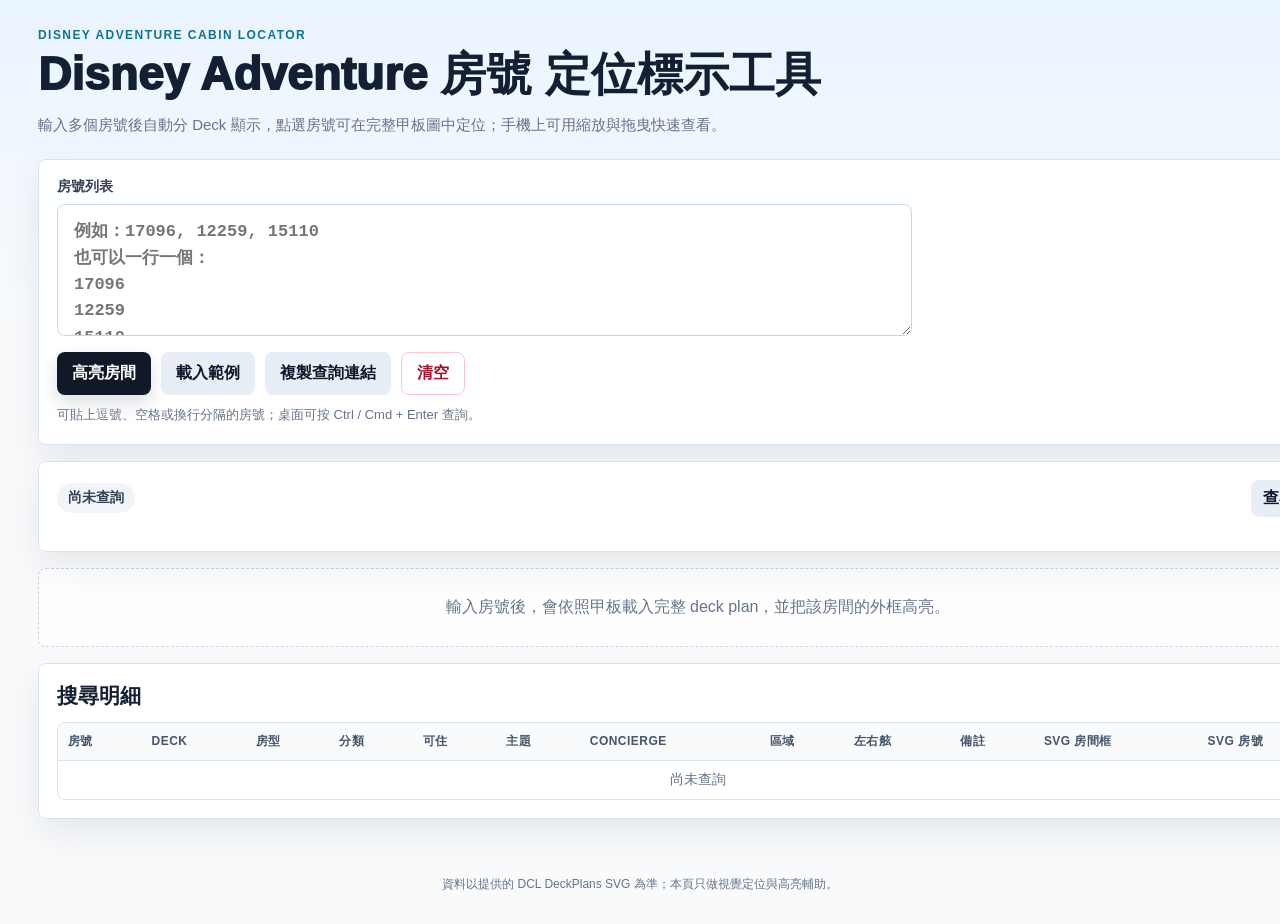
==== map/index.html @ 51dd49bd "Remove deck selection section from index.html Removed the deck selection section from the HTML." ====
<!doctype html>
<html lang="zh-Hant">
<head>
  <meta charset="utf-8" />
  <meta name="viewport" content="width=device-width, initial-scale=1" />
  <title>Disney Adventure 房號 定位標示工具</title>
  <link rel="stylesheet" href="./styles.css?v=20260513-6" />
</head>
<body>
<header class="hero">
  <div>
    <p class="eyebrow">Disney Adventure Cabin Locator</p>
    <h1>Disney Adventure 房號 定位標示工具</h1>
    <p class="subtitle">輸入多個房號後自動分 Deck 顯示，點選房號可在完整甲板圖中定位；手機上可用縮放與拖曳快速查看。</p>
  </div>
</header>

<main class="layout">
  <section class="card input-card">
    <div class="input-main">
      <label for="roomsInput">房號列表</label>
      <textarea id="roomsInput" placeholder="例如：17096, 12259, 15110&#10;也可以一行一個：&#10;17096&#10;12259&#10;15110"></textarea>
      <div class="actions">
        <button id="markBtn">高亮房間</button>
        <button class="secondary" id="demoBtn">載入範例</button>
        <button class="secondary" id="copyLinkBtn">複製查詢連結</button>
        <button class="ghost" id="clearBtn">清空</button>
      </div>
      <p class="input-hint">可貼上逗號、空格或換行分隔的房號；桌面可按 Ctrl / Cmd + Enter 查詢。</p>
    </div>
  </section>

  <section class="card status-card">
    <div class="status-top">
      <div id="summary" class="summary"><span class="pill neutral">尚未查詢</span></div>
      <button class="secondary compact" id="jumpResultsBtn" type="button">查看明細</button>
    </div>
    <div id="missingBox" class="missing-box"></div>
    <div id="deckTabs" class="deck-tabs"></div>
  </section>

  <section id="viewerArea" class="viewer-area">
    <div class="empty">輸入房號後，會依照甲板載入完整 deck plan，並把該房間的外框高亮。</div>
  </section>

  <section class="card results-card" id="resultsCard">
    <div class="section-title"><h2>搜尋明細</h2><small id="tableCount">0 筆</small></div>
    <div class="table-wrap">
      <table>
        <thead><tr><th>房號</th><th>Deck</th><th>房型</th><th>分類</th><th>可住</th><th>主題</th><th>Concierge</th><th>區域</th><th>左右舷</th><th>備註</th><th>SVG 房間框</th><th>SVG 房號</th></tr></thead>
        <tbody id="resultBody"><tr><td colspan="12" class="muted center">尚未查詢</td></tr></tbody>
      </table>
    </div>
  </section>
</main>

<footer class="footer">資料以提供的 DCL DeckPlans SVG 為準；本頁只做視覺定位與高亮輔助。</footer>
<script src="./app.js?v=20260513-6"></script>
</body>
</html>
---- map/styles.css ----
:root{
  --bg:#f5f7fb;
  --card:#fff;
  --ink:#132033;
  --muted:#65748a;
  --line:#d9e3ef;
  --soft:#f7fafc;
  --accent:#d91f45;
  --accent-2:#0e7490;
  --ok:#057a55;
  --warn:#b42318;
  --shadow:0 14px 36px rgba(15,23,42,.08);
}

*{box-sizing:border-box}
html{scroll-behavior:smooth}
body{
  margin:0;
  color:var(--ink);
  font-family:-apple-system,BlinkMacSystemFont,"Segoe UI","Noto Sans TC","Microsoft JhengHei",sans-serif;
  background:linear-gradient(180deg,#eaf4ff 0,#f8fafc 310px);
}
button,textarea,input,select{font:inherit}

.hero{
  max-width:1240px;
  margin:auto;
  padding:28px 18px 8px;
}
.eyebrow{
  margin:0 0 8px;
  color:var(--accent-2);
  font-size:12px;
  font-weight:900;
  text-transform:uppercase;
  letter-spacing:.12em;
}
.hero h1{
  margin:0;
  font-size:clamp(28px,4vw,46px);
  line-height:1.08;
  font-weight:950;
}
.subtitle{
  max-width:780px;
  margin:12px 0 0;
  color:var(--muted);
  font-size:15px;
  line-height:1.7;
}

.layout{
  max-width:1240px;
  margin:auto;
  padding:14px 18px 56px;
  display:grid;
  gap:16px;
}
.card,.deck-section{
  background:rgba(255,255,255,.96);
  border:1px solid var(--line);
  border-radius:8px;
  box-shadow:var(--shadow);
}
.card{padding:18px}
.input-card{
  display:grid;
  grid-template-columns:minmax(0,1.35fr) minmax(240px,.65fr);
  gap:16px;
  align-items:start;
}
label{
  display:block;
  margin:0 0 8px;
  font-size:14px;
  font-weight:900;
  color:#334155;
}
textarea{
  width:100%;
  min-height:132px;
  resize:vertical;
  border:1px solid #c8d4e3;
  border-radius:8px;
  padding:14px 16px;
  background:#fff;
  color:#0f172a;
  font:700 17px/1.55 ui-monospace,SFMono-Regular,Menlo,Consolas,monospace;
  outline:none;
}
textarea:focus{
  border-color:#38bdf8;
  box-shadow:0 0 0 4px rgba(14,116,144,.14);
}
input,select{
  min-height:42px;
  border:1px solid #c8d4e3;
  border-radius:8px;
  padding:9px 11px;
  background:#fff;
  color:#0f172a;
  outline:none;
}
input:focus,select:focus{
  border-color:#38bdf8;
  box-shadow:0 0 0 4px rgba(14,116,144,.14);
}
.actions{
  display:flex;
  flex-wrap:wrap;
  gap:10px;
  margin-top:12px;
}
button{
  min-height:42px;
  border:0;
  border-radius:8px;
  padding:10px 15px;
  cursor:pointer;
  background:#111827;
  color:#fff;
  font-weight:900;
  box-shadow:0 8px 18px rgba(15,23,42,.14);
  transition:transform .16s ease,background .16s ease,border-color .16s ease;
}
button:hover{transform:translateY(-1px)}
button:active{transform:translateY(0)}
button.secondary{
  background:#e7eef6;
  color:#0f172a;
  box-shadow:none;
}
button.ghost{
  background:#fff;
  color:#a1162c;
  border:1px solid #fac7cf;
  box-shadow:none;
}
button.compact{
  min-height:36px;
  padding:8px 12px;
  white-space:nowrap;
}
.input-hint,.note{
  margin:10px 0 0;
  color:var(--muted);
  font-size:13px;
  line-height:1.6;
}
.input-side{
  display:grid;
  grid-template-columns:1fr 1fr;
  gap:10px;
}
.explore-card{
  display:grid;
  grid-template-columns:minmax(0,1.2fr) minmax(300px,.8fr);
  gap:16px;
  align-items:end;
}
.explore-card.deck-only{
  grid-template-columns:minmax(280px,520px);
}
.explore-block{min-width:0}
.inline-controls{
  display:flex;
  gap:10px;
  align-items:center;
}
.inline-controls input{flex:1 1 auto;min-width:0}
.inline-controls select{flex:1 1 150px}
.compact-controls{justify-content:flex-end}
.stat{
  border:1px solid var(--line);
  border-radius:8px;
  padding:13px;
  background:#f8fafc;
}
.stat b{
  display:block;
  font-size:25px;
  color:#0f172a;
}
.stat span{
  font-size:12px;
  color:var(--muted);
  font-weight:800;
}
.note{grid-column:1/-1}
code{
  background:#eef6ff;
  color:#075985;
  border-radius:5px;
  padding:1px 5px;
  font-size:.92em;
}

.status-card{
  position:sticky;
  top:0;
  z-index:10;
  backdrop-filter:blur(14px);
}
.status-top{
  display:flex;
  align-items:center;
  justify-content:space-between;
  gap:12px;
}
.summary{
  display:flex;
  flex-wrap:wrap;
  gap:8px;
  align-items:center;
}
.pill{
  display:inline-flex;
  align-items:center;
  border-radius:999px;
  padding:6px 11px;
  background:#eff6ff;
  color:#1d4ed8;
  font-size:14px;
  font-weight:900;
}
.pill.ok{background:#ecfdf5;color:#047857}
.pill.warn{background:#fef2f2;color:#b91c1c}
.pill.neutral{background:#f1f5f9;color:#334155}
.missing-box{
  display:none;
  margin-top:12px;
  border:1px solid #fecaca;
  background:#fff1f2;
  color:#991b1b;
  border-radius:8px;
  padding:12px;
  font-weight:750;
  line-height:1.65;
}
.deck-tabs{
  display:flex;
  gap:8px;
  margin-top:14px;
  overflow-x:auto;
  padding-bottom:2px;
  scrollbar-width:thin;
}
.deck-tab{
  flex:0 0 auto;
  border:1px solid var(--line);
  background:#fff;
  color:#0f172a;
  box-shadow:none;
  padding:8px 12px;
}
.deck-tab.active,.deck-tab:hover{
  background:#111827;
  color:#fff;
  border-color:#111827;
}

.viewer-area{display:grid;gap:16px}
.empty{
  color:var(--muted);
  padding:28px;
  text-align:center;
  border:1px dashed #cbd5e1;
  border-radius:8px;
  background:rgba(255,255,255,.8);
}
.deck-section{
  overflow:hidden;
  scroll-margin-top:92px;
}
.deck-head{
  display:grid;
  grid-template-columns:minmax(180px,.5fr) minmax(0,1fr);
  gap:12px;
  padding:15px 16px;
  border-bottom:1px solid var(--line);
  background:linear-gradient(180deg,#fff,#f8fafc);
}
.deck-head h2{
  margin:0;
  font-size:22px;
}
.deck-head p{
  margin:6px 0 0;
  color:var(--muted);
  font-size:13px;
  line-height:1.55;
}
.room-list{
  display:flex;
  flex-wrap:wrap;
  gap:8px;
  justify-content:flex-end;
  align-content:start;
}
.room-chip{
  min-height:36px;
  border:1px solid #cbd5e1;
  border-radius:8px;
  background:#fff;
  color:#0f172a;
  padding:7px 10px;
  font-size:13px;
  font-weight:900;
  line-height:1;
  cursor:pointer;
  box-shadow:none;
}
.room-chip:hover,.room-chip.active{
  background:#e8f7fb;
  border-color:#22d3ee;
  color:#0e7490;
}
.mini-note{
  align-self:center;
  font-size:13px;
  line-height:1.45;
}
.svg-tools{
  display:flex;
  flex-wrap:wrap;
  align-items:center;
  justify-content:space-between;
  gap:10px;
  padding:10px 14px;
  border-bottom:1px solid var(--line);
  background:#fbfdff;
}
.svg-tools small{
  color:var(--muted);
  font-weight:750;
}
.tool-group{
  display:flex;
  align-items:center;
  gap:8px;
}
.icon-btn{
  width:38px;
  min-height:38px;
  padding:0;
  display:inline-grid;
  place-items:center;
  background:#fff;
  color:#0f172a;
  border:1px solid var(--line);
  box-shadow:none;
}
.zoom-label{
  min-width:48px;
  text-align:center;
  color:#475569;
  font-size:13px;
  font-weight:900;
}
.download-map{
  min-height:38px;
  padding:8px 11px;
  background:#0e7490;
  color:#fff;
  box-shadow:none;
  white-space:nowrap;
}
.download-map:disabled{
  cursor:progress;
  opacity:.72;
}
.svg-wrap{
  height:min(76vh,820px);
  min-height:520px;
  overflow:auto;
  background:#e9eff6;
  padding:16px;
  overscroll-behavior:contain;
  -webkit-overflow-scrolling:touch;
  touch-action:pan-x pan-y;
}
.svg-stage{
  width:max-content;
  min-width:100%;
  display:flex;
  justify-content:center;
}
.svg-stage svg{
  display:block;
  width:var(--svg-width,760px);
  max-width:none;
  height:auto;
  background:#fff;
  border-radius:8px;
  box-shadow:0 10px 30px rgba(15,23,42,.10);
}

.section-title{
  display:flex;
  align-items:center;
  justify-content:space-between;
  gap:12px;
  margin-bottom:12px;
}
.section-title h2{
  margin:0;
  font-size:21px;
}
.section-title small{
  color:var(--muted);
  font-weight:900;
}
.table-wrap{
  overflow:auto;
  border:1px solid var(--line);
  border-radius:8px;
  background:#fff;
}
table{
  width:100%;
  border-collapse:collapse;
  font-size:14px;
  min-width:1280px;
}
th,td{
  border-bottom:1px solid var(--line);
  padding:10px;
  text-align:left;
  white-space:nowrap;
}
th{
  background:#f8fafc;
  color:#475569;
  font-size:12px;
  text-transform:uppercase;
  letter-spacing:.04em;
}
tr:last-child td{border-bottom:0}
tr[data-room]{cursor:pointer}
tr.active td{background:#ecfeff}
.note-input{
  width:220px;
  max-width:100%;
  min-height:36px;
  border:1px solid #c8d4e3;
  border-radius:8px;
  padding:7px 10px;
  color:#0f172a;
  background:#fff;
  outline:none;
}
.note-input:focus{
  border-color:#38bdf8;
  box-shadow:0 0 0 3px rgba(14,116,144,.14);
}
.muted{color:var(--muted)}
.center{text-align:center}
.footer{
  text-align:center;
  color:var(--muted);
  font-size:12px;
  line-height:1.6;
  padding:0 18px 30px;
}

.deck-svg [id^="room-"]{
  transition:fill .16s ease,stroke .16s ease,stroke-width .16s ease,filter .16s ease;
}
.deck-svg .room-highlight{
  fill:#fff176!important;
  stroke:#d91f45!important;
  stroke-width:5!important;
  filter:drop-shadow(0 0 4px rgba(217,31,69,.7));
}
.deck-svg .room-active{
  fill:#67e8f9!important;
  stroke:#0e7490!important;
  stroke-width:6!important;
  filter:drop-shadow(0 0 5px rgba(14,116,144,.8));
}
.deck-svg .number-highlight,.deck-svg .number-active{
  fill:#991b1b!important;
  font-weight:900!important;
  paint-order:stroke;
  stroke:#fff!important;
  stroke-width:2.5px!important;
}
.deck-svg .number-active{fill:#0e7490!important}
.deck-svg .room-note-label{pointer-events:none}
.deck-svg .room-note-label rect{
  fill:#111827;
  stroke:#fff;
  stroke-width:2;
  filter:drop-shadow(0 1px 2px rgba(15,23,42,.35));
}
.deck-svg .room-note-label text{
  fill:#fff;
  font:700 13px -apple-system,BlinkMacSystemFont,"Segoe UI","Noto Sans TC",sans-serif;
  paint-order:stroke;
  stroke:#111827;
  stroke-width:1px;
}

@media(max-width:860px){
  body{background:#f8fafc}
  .hero{padding:22px 14px 6px}
  .layout{padding:10px 12px 42px;gap:12px}
  .card{padding:14px}
  .input-card{grid-template-columns:1fr}
  .explore-card{grid-template-columns:1fr}
  .inline-controls{align-items:stretch}
  .compact-controls{justify-content:flex-start}
  textarea{
    min-height:108px;
    font-size:16px;
  }
  .actions{
    display:grid;
    grid-template-columns:1fr 1fr;
  }
  .actions button:first-child{grid-column:1/-1}
  .input-side{grid-template-columns:1fr 1fr}
  .status-card{
    margin-left:-12px;
    margin-right:-12px;
    border-left:0;
    border-right:0;
    border-radius:0;
    padding:12px;
  }
  .status-top{align-items:flex-start}
  .summary{gap:6px}
  .pill{font-size:13px;padding:6px 9px}
  .deck-section{scroll-margin-top:116px}
  .deck-head{
    grid-template-columns:1fr;
    padding:14px;
  }
  .room-list{
    justify-content:flex-start;
    flex-wrap:nowrap;
    overflow-x:auto;
    padding-bottom:2px;
  }
  .room-chip{flex:0 0 auto}
  .svg-tools{
    position:sticky;
    top:105px;
    z-index:5;
  }
  .svg-tools small{
    order:2;
    width:100%;
    overflow:hidden;
    text-overflow:ellipsis;
    white-space:nowrap;
  }
  .tool-group{
    width:100%;
    justify-content:flex-start;
    overflow-x:auto;
    padding-bottom:2px;
  }
  .download-map{margin-left:auto}
  .svg-wrap{
    height:66vh;
    min-height:430px;
    padding:12px;
  }
  .svg-stage{justify-content:flex-start}
  .table-wrap{
    overflow:visible;
    border:0;
    background:transparent;
  }
  table,thead,tbody,tr,td{display:block}
  table{min-width:0}
  thead{display:none}
  tbody{display:grid;gap:10px}
  tr[data-room]{
    border:1px solid var(--line);
    border-radius:8px;
    background:#fff;
    box-shadow:0 8px 18px rgba(15,23,42,.06);
    padding:10px;
  }
  td{
    display:flex;
    justify-content:space-between;
    gap:14px;
    border:0;
    padding:6px 0;
    white-space:normal;
    text-align:right;
  }
  td::before{
    content:attr(data-label);
    color:var(--muted);
    font-size:12px;
    font-weight:900;
    text-align:left;
  }
  td:first-child{
    font-size:19px;
    padding-bottom:8px;
    border-bottom:1px solid var(--line);
  }
  td:first-child::before{content:"房號"}
  .note-input{
    width:min(62vw,260px);
    text-align:left;
  }
  tr:not([data-room]) td{
    display:block;
    text-align:center;
    padding:18px;
    border:1px dashed var(--line);
    border-radius:8px;
    background:#fff;
  }
  tr:not([data-room]) td::before{content:""}
}

@media(max-width:520px){
  .hero h1{font-size:28px}
  .subtitle{font-size:14px}
  .actions{grid-template-columns:1fr}
  .inline-controls{display:grid;grid-template-columns:1fr}
  .compact-controls{grid-template-columns:1fr 1fr}
  .compact-controls select{grid-column:1/-1}
  .input-side{grid-template-columns:1fr}
  .note{grid-column:auto}
  .status-top{display:block}
  #jumpResultsBtn{display:none}
  .deck-tabs{margin-top:10px}
  .svg-tools{top:128px}
  .svg-wrap{
    height:64vh;
    min-height:380px;
  }
}
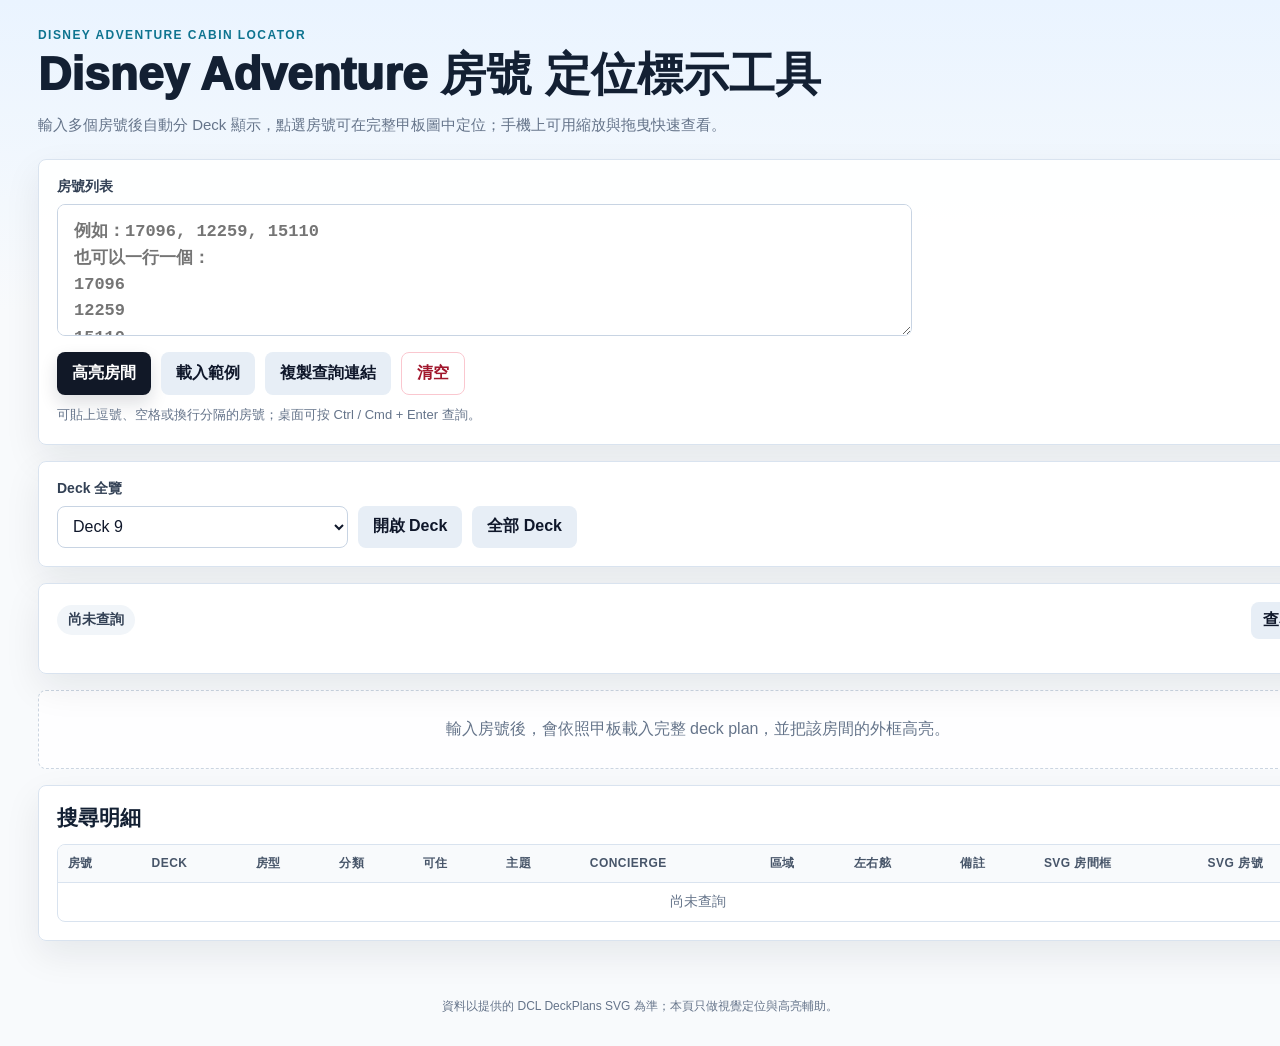
==== commit 43ecbbf3: "Add files via upload" ====
--- a/map/index.html
+++ b/map/index.html
@@ -30,6 +30,17 @@
     </div>
   </section>
 
+  <section class="card explore-card deck-only">
+    <div class="explore-block">
+      <label for="deckSelect">Deck 全覽</label>
+      <div class="inline-controls compact-controls">
+        <select id="deckSelect" aria-label="選擇 Deck"></select>
+        <button class="secondary" id="viewDeckBtn" type="button">開啟 Deck</button>
+        <button class="secondary" id="viewAllDecksBtn" type="button">全部 Deck</button>
+      </div>
+    </div>
+  </section>
+
   <section class="card status-card">
     <div class="status-top">
       <div id="summary" class="summary"><span class="pill neutral">尚未查詢</span></div>
--- a/map/styles.css
+++ b/map/styles.css
@@ -147,11 +147,6 @@
   font-size:13px;
   line-height:1.6;
 }
-.input-side{
-  display:grid;
-  grid-template-columns:1fr 1fr;
-  gap:10px;
-}
 .explore-card{
   display:grid;
   grid-template-columns:minmax(0,1.2fr) minmax(300px,.8fr);
@@ -170,22 +165,6 @@
 .inline-controls input{flex:1 1 auto;min-width:0}
 .inline-controls select{flex:1 1 150px}
 .compact-controls{justify-content:flex-end}
-.stat{
-  border:1px solid var(--line);
-  border-radius:8px;
-  padding:13px;
-  background:#f8fafc;
-}
-.stat b{
-  display:block;
-  font-size:25px;
-  color:#0f172a;
-}
-.stat span{
-  font-size:12px;
-  color:var(--muted);
-  font-weight:800;
-}
 .note{grid-column:1/-1}
 code{
   background:#eef6ff;
@@ -519,7 +498,6 @@
     grid-template-columns:1fr 1fr;
   }
   .actions button:first-child{grid-column:1/-1}
-  .input-side{grid-template-columns:1fr 1fr}
   .status-card{
     margin-left:-12px;
     margin-right:-12px;
@@ -628,7 +606,6 @@
   .inline-controls{display:grid;grid-template-columns:1fr}
   .compact-controls{grid-template-columns:1fr 1fr}
   .compact-controls select{grid-column:1/-1}
-  .input-side{grid-template-columns:1fr}
   .note{grid-column:auto}
   .status-top{display:block}
   #jumpResultsBtn{display:none}
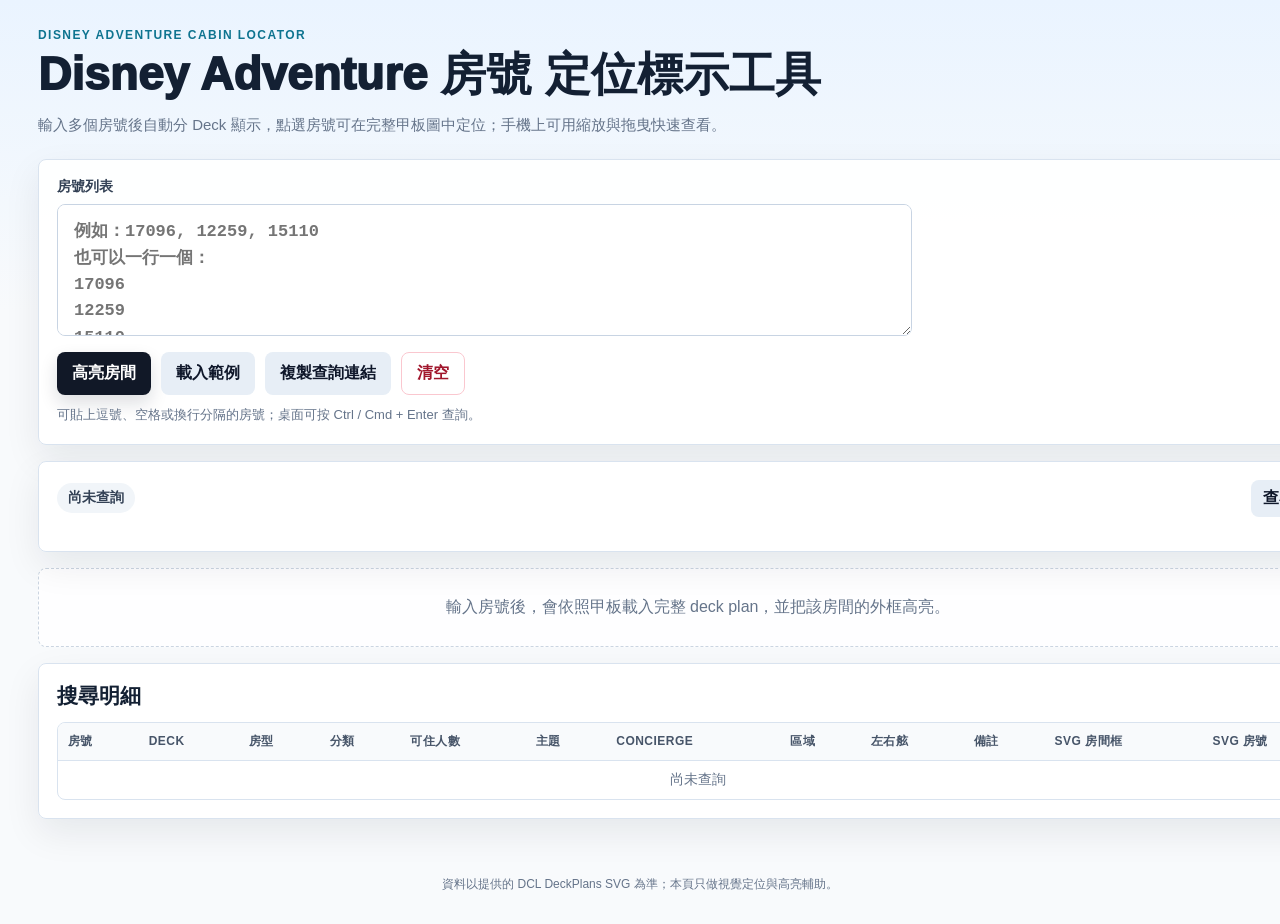
==== commit 5ff66e8b: "Add files via upload" ====
--- a/map/index.html
+++ b/map/index.html
@@ -4,7 +4,7 @@
   <meta charset="utf-8" />
   <meta name="viewport" content="width=device-width, initial-scale=1" />
   <title>Disney Adventure 房號 定位標示工具</title>
-  <link rel="stylesheet" href="./styles.css?v=20260513-6" />
+  <link rel="stylesheet" href="./styles.css?v=20260513-7" />
 </head>
 <body>
 <header class="hero">
@@ -30,17 +30,6 @@
     </div>
   </section>
 
-  <section class="card explore-card deck-only">
-    <div class="explore-block">
-      <label for="deckSelect">Deck 全覽</label>
-      <div class="inline-controls compact-controls">
-        <select id="deckSelect" aria-label="選擇 Deck"></select>
-        <button class="secondary" id="viewDeckBtn" type="button">開啟 Deck</button>
-        <button class="secondary" id="viewAllDecksBtn" type="button">全部 Deck</button>
-      </div>
-    </div>
-  </section>
-
   <section class="card status-card">
     <div class="status-top">
       <div id="summary" class="summary"><span class="pill neutral">尚未查詢</span></div>
@@ -58,7 +47,7 @@
     <div class="section-title"><h2>搜尋明細</h2><small id="tableCount">0 筆</small></div>
     <div class="table-wrap">
       <table>
-        <thead><tr><th>房號</th><th>Deck</th><th>房型</th><th>分類</th><th>可住</th><th>主題</th><th>Concierge</th><th>區域</th><th>左右舷</th><th>備註</th><th>SVG 房間框</th><th>SVG 房號</th></tr></thead>
+        <thead><tr><th>房號</th><th>Deck</th><th>房型</th><th>分類</th><th>可住人數</th><th>主題</th><th>Concierge</th><th>區域</th><th>左右舷</th><th>備註</th><th>SVG 房間框</th><th>SVG 房號</th></tr></thead>
         <tbody id="resultBody"><tr><td colspan="12" class="muted center">尚未查詢</td></tr></tbody>
       </table>
     </div>
@@ -66,6 +55,6 @@
 </main>
 
 <footer class="footer">資料以提供的 DCL DeckPlans SVG 為準；本頁只做視覺定位與高亮輔助。</footer>
-<script src="./app.js?v=20260513-6"></script>
+<script src="./app.js?v=20260513-7"></script>
 </body>
 </html>
--- a/map/styles.css
+++ b/map/styles.css
@@ -147,24 +147,6 @@
   font-size:13px;
   line-height:1.6;
 }
-.explore-card{
-  display:grid;
-  grid-template-columns:minmax(0,1.2fr) minmax(300px,.8fr);
-  gap:16px;
-  align-items:end;
-}
-.explore-card.deck-only{
-  grid-template-columns:minmax(280px,520px);
-}
-.explore-block{min-width:0}
-.inline-controls{
-  display:flex;
-  gap:10px;
-  align-items:center;
-}
-.inline-controls input{flex:1 1 auto;min-width:0}
-.inline-controls select{flex:1 1 150px}
-.compact-controls{justify-content:flex-end}
 .note{grid-column:1/-1}
 code{
   background:#eef6ff;
@@ -486,9 +468,6 @@
   .layout{padding:10px 12px 42px;gap:12px}
   .card{padding:14px}
   .input-card{grid-template-columns:1fr}
-  .explore-card{grid-template-columns:1fr}
-  .inline-controls{align-items:stretch}
-  .compact-controls{justify-content:flex-start}
   textarea{
     min-height:108px;
     font-size:16px;
@@ -603,9 +582,6 @@
   .hero h1{font-size:28px}
   .subtitle{font-size:14px}
   .actions{grid-template-columns:1fr}
-  .inline-controls{display:grid;grid-template-columns:1fr}
-  .compact-controls{grid-template-columns:1fr 1fr}
-  .compact-controls select{grid-column:1/-1}
   .note{grid-column:auto}
   .status-top{display:block}
   #jumpResultsBtn{display:none}
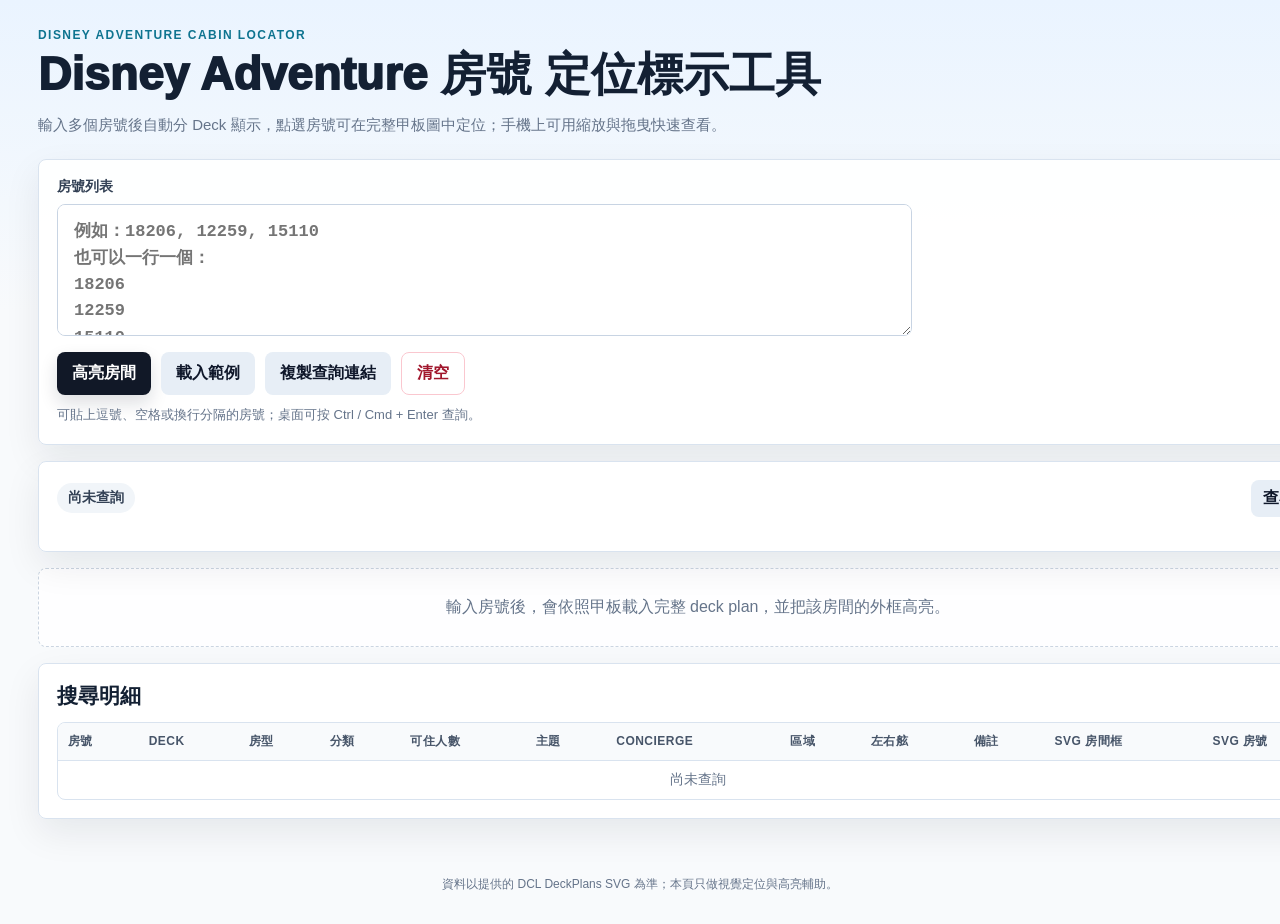
==== commit da8b2716: "Add files via upload" ====
--- a/map/index.html
+++ b/map/index.html
@@ -19,7 +19,7 @@
   <section class="card input-card">
     <div class="input-main">
       <label for="roomsInput">房號列表</label>
-      <textarea id="roomsInput" placeholder="例如：17096, 12259, 15110&#10;也可以一行一個：&#10;17096&#10;12259&#10;15110"></textarea>
+      <textarea id="roomsInput" placeholder="例如：18206, 12259, 15110&#10;也可以一行一個：&#10;18206&#10;12259&#10;15110"></textarea>
       <div class="actions">
         <button id="markBtn">高亮房間</button>
         <button class="secondary" id="demoBtn">載入範例</button>
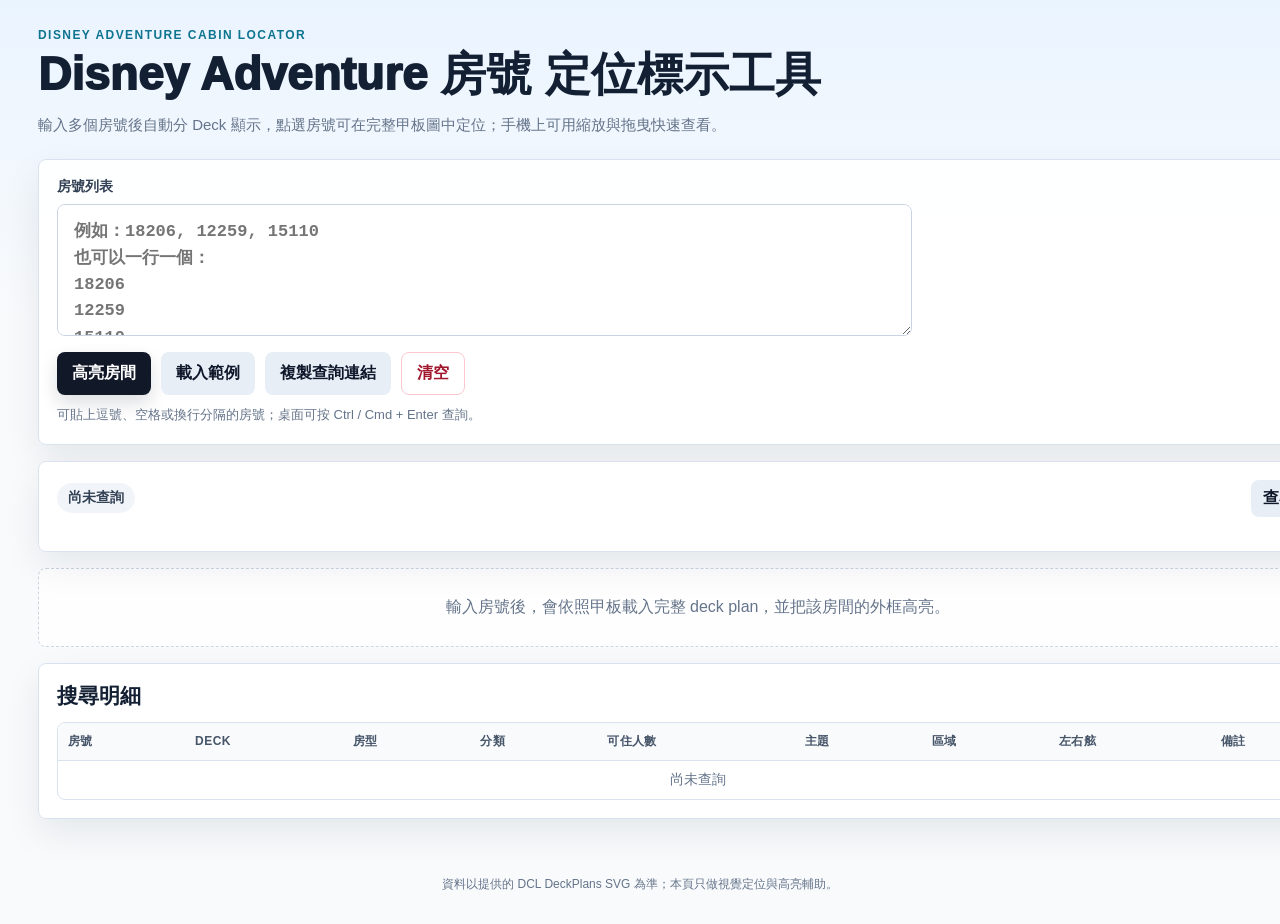
==== commit 2a4803fd: "Add files via upload" ====
--- a/map/index.html
+++ b/map/index.html
@@ -47,8 +47,8 @@
     <div class="section-title"><h2>搜尋明細</h2><small id="tableCount">0 筆</small></div>
     <div class="table-wrap">
       <table>
-        <thead><tr><th>房號</th><th>Deck</th><th>房型</th><th>分類</th><th>可住人數</th><th>主題</th><th>Concierge</th><th>區域</th><th>左右舷</th><th>備註</th><th>SVG 房間框</th><th>SVG 房號</th></tr></thead>
-        <tbody id="resultBody"><tr><td colspan="12" class="muted center">尚未查詢</td></tr></tbody>
+        <thead><tr><th>房號</th><th>Deck</th><th>房型</th><th>分類</th><th>可住人數</th><th>主題</th><th>區域</th><th>左右舷</th><th>備註</th></tr></thead>
+        <tbody id="resultBody"><tr><td colspan="9" class="muted center">尚未查詢</td></tr></tbody>
       </table>
     </div>
   </section>
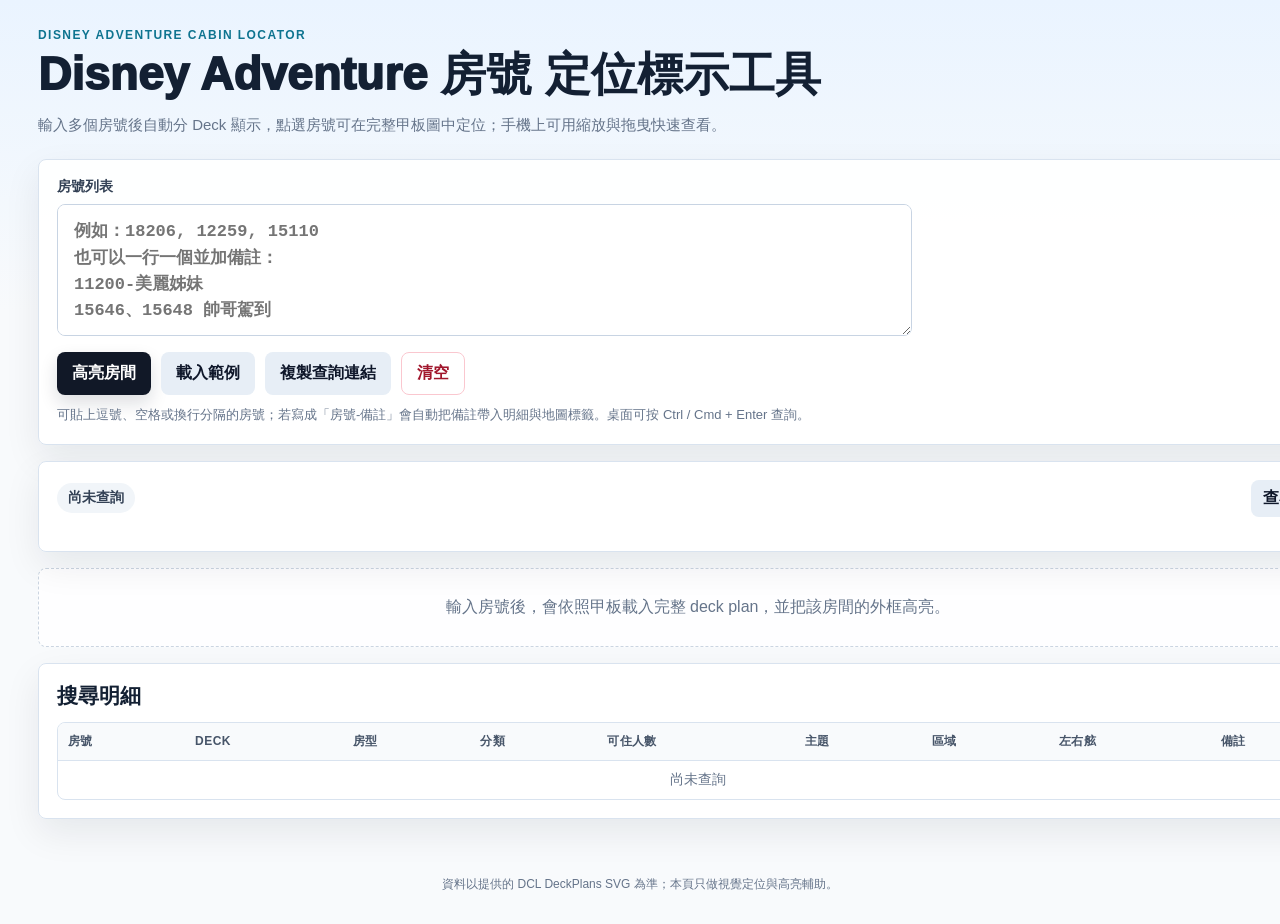
==== commit 4e44e213: "Add files via upload" ====
--- a/map/index.html
+++ b/map/index.html
@@ -4,7 +4,7 @@
   <meta charset="utf-8" />
   <meta name="viewport" content="width=device-width, initial-scale=1" />
   <title>Disney Adventure 房號 定位標示工具</title>
-  <link rel="stylesheet" href="./styles.css?v=20260513-7" />
+  <link rel="stylesheet" href="./styles.css?v=20260515-2" />
 </head>
 <body>
 <header class="hero">
@@ -19,14 +19,14 @@
   <section class="card input-card">
     <div class="input-main">
       <label for="roomsInput">房號列表</label>
-      <textarea id="roomsInput" placeholder="例如：18206, 12259, 15110&#10;也可以一行一個：&#10;18206&#10;12259&#10;15110"></textarea>
+      <textarea id="roomsInput" placeholder="例如：18206, 12259, 15110&#10;也可以一行一個並加備註：&#10;11200-美麗姊妹&#10;15646、15648 帥哥駕到"></textarea>
       <div class="actions">
         <button id="markBtn">高亮房間</button>
         <button class="secondary" id="demoBtn">載入範例</button>
         <button class="secondary" id="copyLinkBtn">複製查詢連結</button>
         <button class="ghost" id="clearBtn">清空</button>
       </div>
-      <p class="input-hint">可貼上逗號、空格或換行分隔的房號；桌面可按 Ctrl / Cmd + Enter 查詢。</p>
+      <p class="input-hint">可貼上逗號、空格或換行分隔的房號；若寫成「房號-備註」會自動把備註帶入明細與地圖標籤。桌面可按 Ctrl / Cmd + Enter 查詢。</p>
     </div>
   </section>
 
@@ -55,6 +55,6 @@
 </main>
 
 <footer class="footer">資料以提供的 DCL DeckPlans SVG 為準；本頁只做視覺定位與高亮輔助。</footer>
-<script src="./app.js?v=20260513-7"></script>
+<script src="./app.js?v=20260515-2"></script>
 </body>
 </html>
